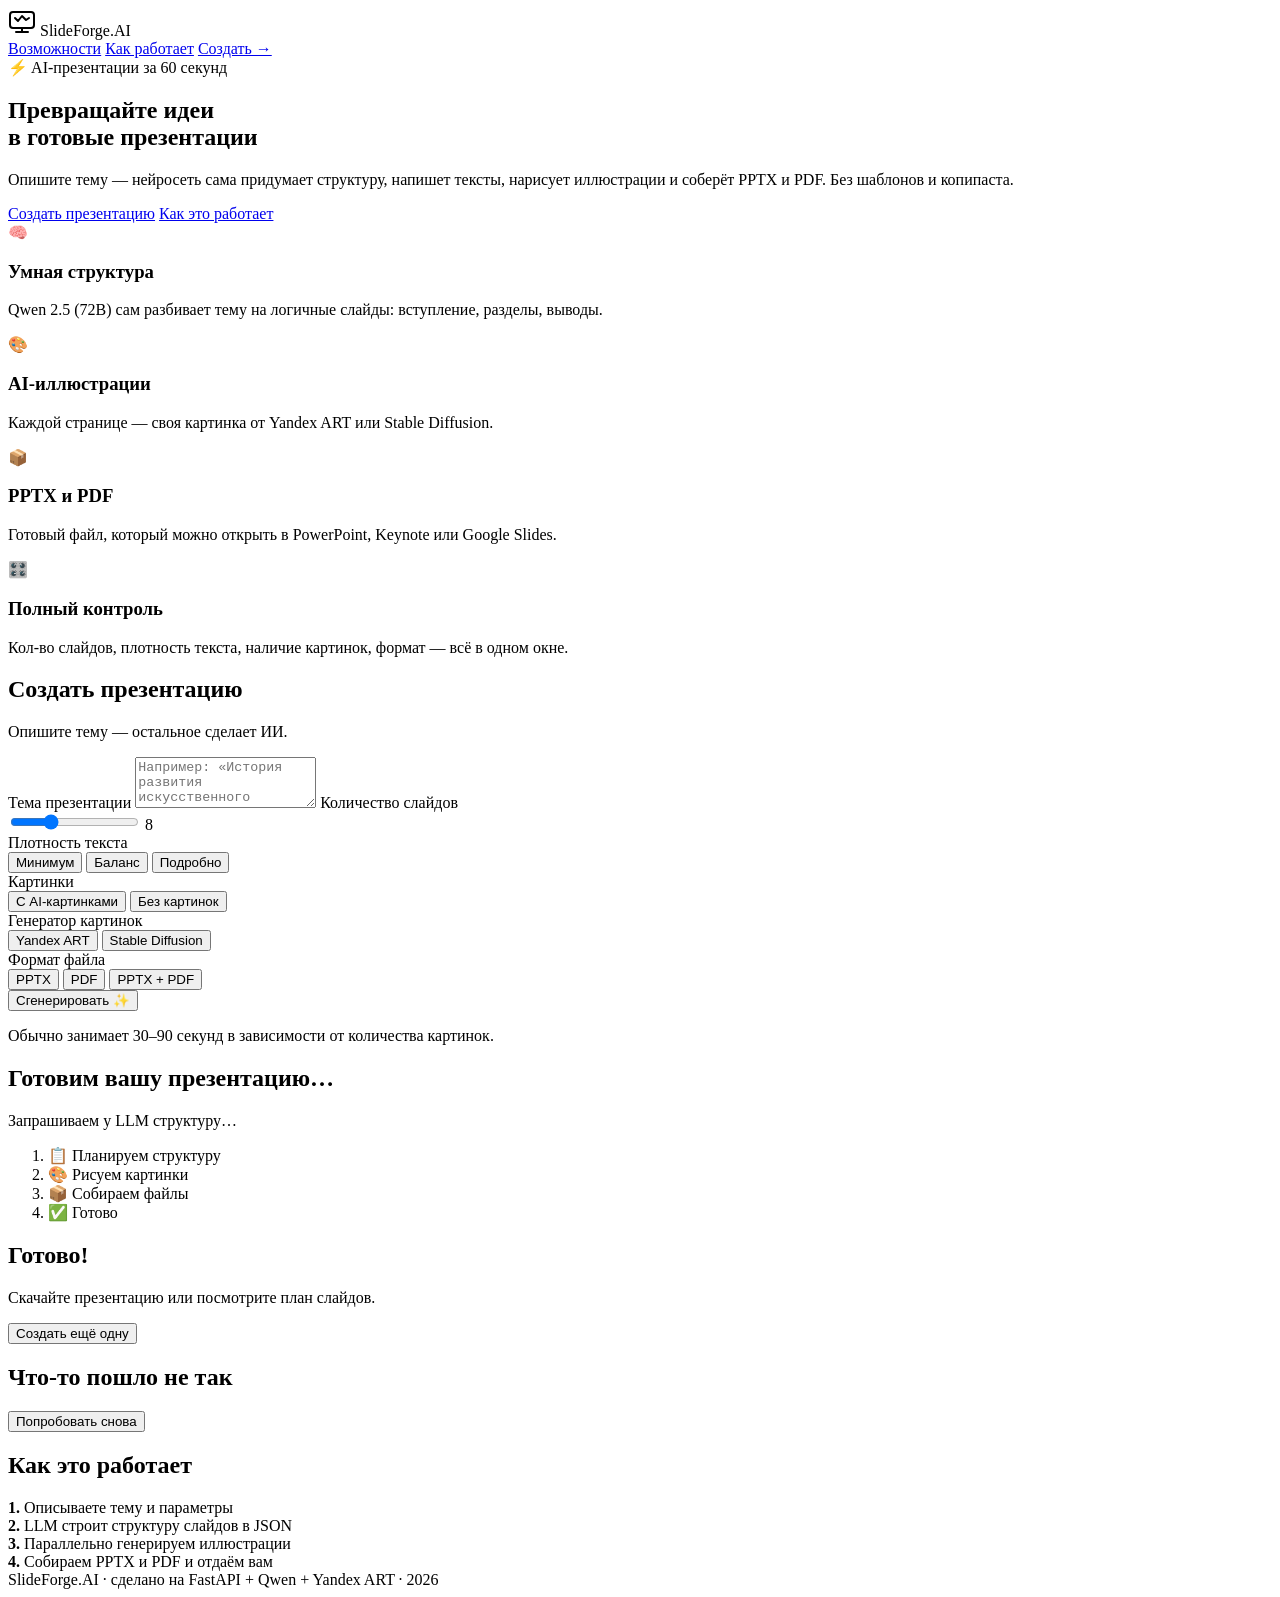
==== frontend/index.html @ f3ceb41b "FullProject" ====
<!DOCTYPE html>
<html lang="ru">
<head>
  <meta charset="UTF-8" />
  <meta name="viewport" content="width=device-width, initial-scale=1.0" />
  <title>SlideForge AI — генератор презентаций</title>
  <link rel="preconnect" href="https://fonts.googleapis.com" />
  <link rel="preconnect" href="https://fonts.gstatic.com" crossorigin />
  <link href="https://fonts.googleapis.com/css2?family=Inter:wght@400;500;600;700;800&display=swap" rel="stylesheet" />
  <link rel="stylesheet" href="/styles.css" />
</head>
<body>
  <div class="bg-blob blob-1"></div>
  <div class="bg-blob blob-2"></div>
  <div class="bg-blob blob-3"></div>

  <header class="top">
    <div class="brand">
      <div class="logo">
        <svg width="28" height="28" viewBox="0 0 28 28" fill="none">
          <rect x="2" y="4" width="24" height="16" rx="3" stroke="currentColor" stroke-width="2"/>
          <path d="M8 24h12" stroke="currentColor" stroke-width="2" stroke-linecap="round"/>
          <path d="M14 20v4" stroke="currentColor" stroke-width="2" stroke-linecap="round"/>
          <path d="M7 10l3 3 4-5 4 4 3-2" stroke="currentColor" stroke-width="2" stroke-linecap="round" stroke-linejoin="round"/>
        </svg>
        <span>SlideForge<span class="dot">.</span>AI</span>
      </div>
    </div>
    <nav class="nav">
      <a href="#features">Возможности</a>
      <a href="#how">Как работает</a>
      <a href="#generator" class="cta-link">Создать →</a>
    </nav>
  </header>

  <main>
    <section class="hero">
      <div class="hero-badge">⚡ AI-презентации за 60 секунд</div>
      <h1 class="hero-title">
        Превращайте идеи<br/>
        в <span class="grad">готовые презентации</span>
      </h1>
      <p class="hero-sub">
        Опишите тему — нейросеть сама придумает структуру, напишет тексты,
        нарисует иллюстрации и соберёт PPTX и PDF. Без шаблонов и копипаста.
      </p>
      <div class="hero-cta">
        <a href="#generator" class="btn btn-primary">Создать презентацию</a>
        <a href="#how" class="btn btn-ghost">Как это работает</a>
      </div>
    </section>

    <section id="features" class="features">
      <div class="feat">
        <div class="feat-ic">🧠</div>
        <h3>Умная структура</h3>
        <p>Qwen 2.5 (72B) сам разбивает тему на логичные слайды: вступление, разделы, выводы.</p>
      </div>
      <div class="feat">
        <div class="feat-ic">🎨</div>
        <h3>AI-иллюстрации</h3>
        <p>Каждой странице — своя картинка от Yandex ART или Stable Diffusion.</p>
      </div>
      <div class="feat">
        <div class="feat-ic">📦</div>
        <h3>PPTX и PDF</h3>
        <p>Готовый файл, который можно открыть в PowerPoint, Keynote или Google Slides.</p>
      </div>
      <div class="feat">
        <div class="feat-ic">🎛️</div>
        <h3>Полный контроль</h3>
        <p>Кол-во слайдов, плотность текста, наличие картинок, формат — всё в одном окне.</p>
      </div>
    </section>

    <section id="generator" class="generator">
      <div class="card">
        <div class="card-head">
          <h2>Создать презентацию</h2>
          <p>Опишите тему — остальное сделает ИИ.</p>
        </div>

        <form id="gen-form" class="form">
          <label class="field full">
            <span class="lbl">Тема презентации</span>
            <textarea
              id="prompt"
              name="prompt"
              rows="3"
              maxlength="2000"
              placeholder="Например: «История развития искусственного интеллекта от Тьюринга до GPT-5»"
              required></textarea>
          </label>

          <label class="field">
            <span class="lbl">Количество слайдов</span>
            <div class="slider-row">
              <input id="n_slides" name="n_slides" type="range" min="3" max="20" step="1" value="8" />
              <span id="n_slides_val" class="slider-val">8</span>
            </div>
          </label>

          <label class="field">
            <span class="lbl">Плотность текста</span>
            <div class="seg" data-name="text_density">
              <button type="button" data-value="minimal">Минимум</button>
              <button type="button" data-value="balanced" class="active">Баланс</button>
              <button type="button" data-value="detailed">Подробно</button>
            </div>
          </label>

          <label class="field">
            <span class="lbl">Картинки</span>
            <div class="seg" data-name="images_mode">
              <button type="button" data-value="with-images" class="active">С AI-картинками</button>
              <button type="button" data-value="no-images">Без картинок</button>
            </div>
          </label>

          <label class="field">
            <span class="lbl">Генератор картинок</span>
            <div class="seg" data-name="image_backend">
              <button type="button" data-value="yandex-art" class="active">Yandex ART</button>
              <button type="button" data-value="sd">Stable Diffusion</button>
            </div>
          </label>

          <label class="field">
            <span class="lbl">Формат файла</span>
            <div class="seg" data-name="output_format">
              <button type="button" data-value="pptx">PPTX</button>
              <button type="button" data-value="pdf">PDF</button>
              <button type="button" data-value="both" class="active">PPTX + PDF</button>
            </div>
          </label>

          <div class="actions full">
            <button type="submit" class="btn btn-primary big" id="submit-btn">
              <span class="btn-text">Сгенерировать ✨</span>
            </button>
            <p class="hint">Обычно занимает 30–90 секунд в зависимости от количества картинок.</p>
          </div>
        </form>
      </div>

      <div id="progress-card" class="card progress-card hidden">
        <div class="card-head">
          <h2 id="progress-title">Готовим вашу презентацию…</h2>
          <p id="progress-msg">Запрашиваем у LLM структуру…</p>
        </div>
        <div class="bar"><div class="bar-fill" id="bar-fill"></div></div>
        <ol class="steps" id="steps">
          <li data-stage="planning">📋 Планируем структуру</li>
          <li data-stage="images">🎨 Рисуем картинки</li>
          <li data-stage="rendering">📦 Собираем файлы</li>
          <li data-stage="done">✅ Готово</li>
        </ol>
      </div>

      <div id="result-card" class="card result-card hidden">
        <div class="card-head">
          <h2 id="result-title">Готово!</h2>
          <p id="result-sub">Скачайте презентацию или посмотрите план слайдов.</p>
        </div>
        <div class="downloads" id="downloads"></div>
        <div class="outline" id="outline"></div>
        <button class="btn btn-ghost" id="restart-btn">Создать ещё одну</button>
      </div>

      <div id="error-card" class="card error-card hidden">
        <h2>Что-то пошло не так</h2>
        <p id="error-msg"></p>
        <button class="btn btn-ghost" id="retry-btn">Попробовать снова</button>
      </div>
    </section>

    <section id="how" class="how">
      <h2>Как это работает</h2>
      <div class="how-grid">
        <div class="step"><b>1.</b> Описываете тему и параметры</div>
        <div class="step"><b>2.</b> LLM строит структуру слайдов в JSON</div>
        <div class="step"><b>3.</b> Параллельно генерируем иллюстрации</div>
        <div class="step"><b>4.</b> Собираем PPTX и PDF и отдаём вам</div>
      </div>
    </section>
  </main>

  <footer>
    <span>SlideForge.AI · сделано на FastAPI + Qwen + Yandex ART · 2026</span>
  </footer>

  <script src="/app.js"></script>
</body>
</html>
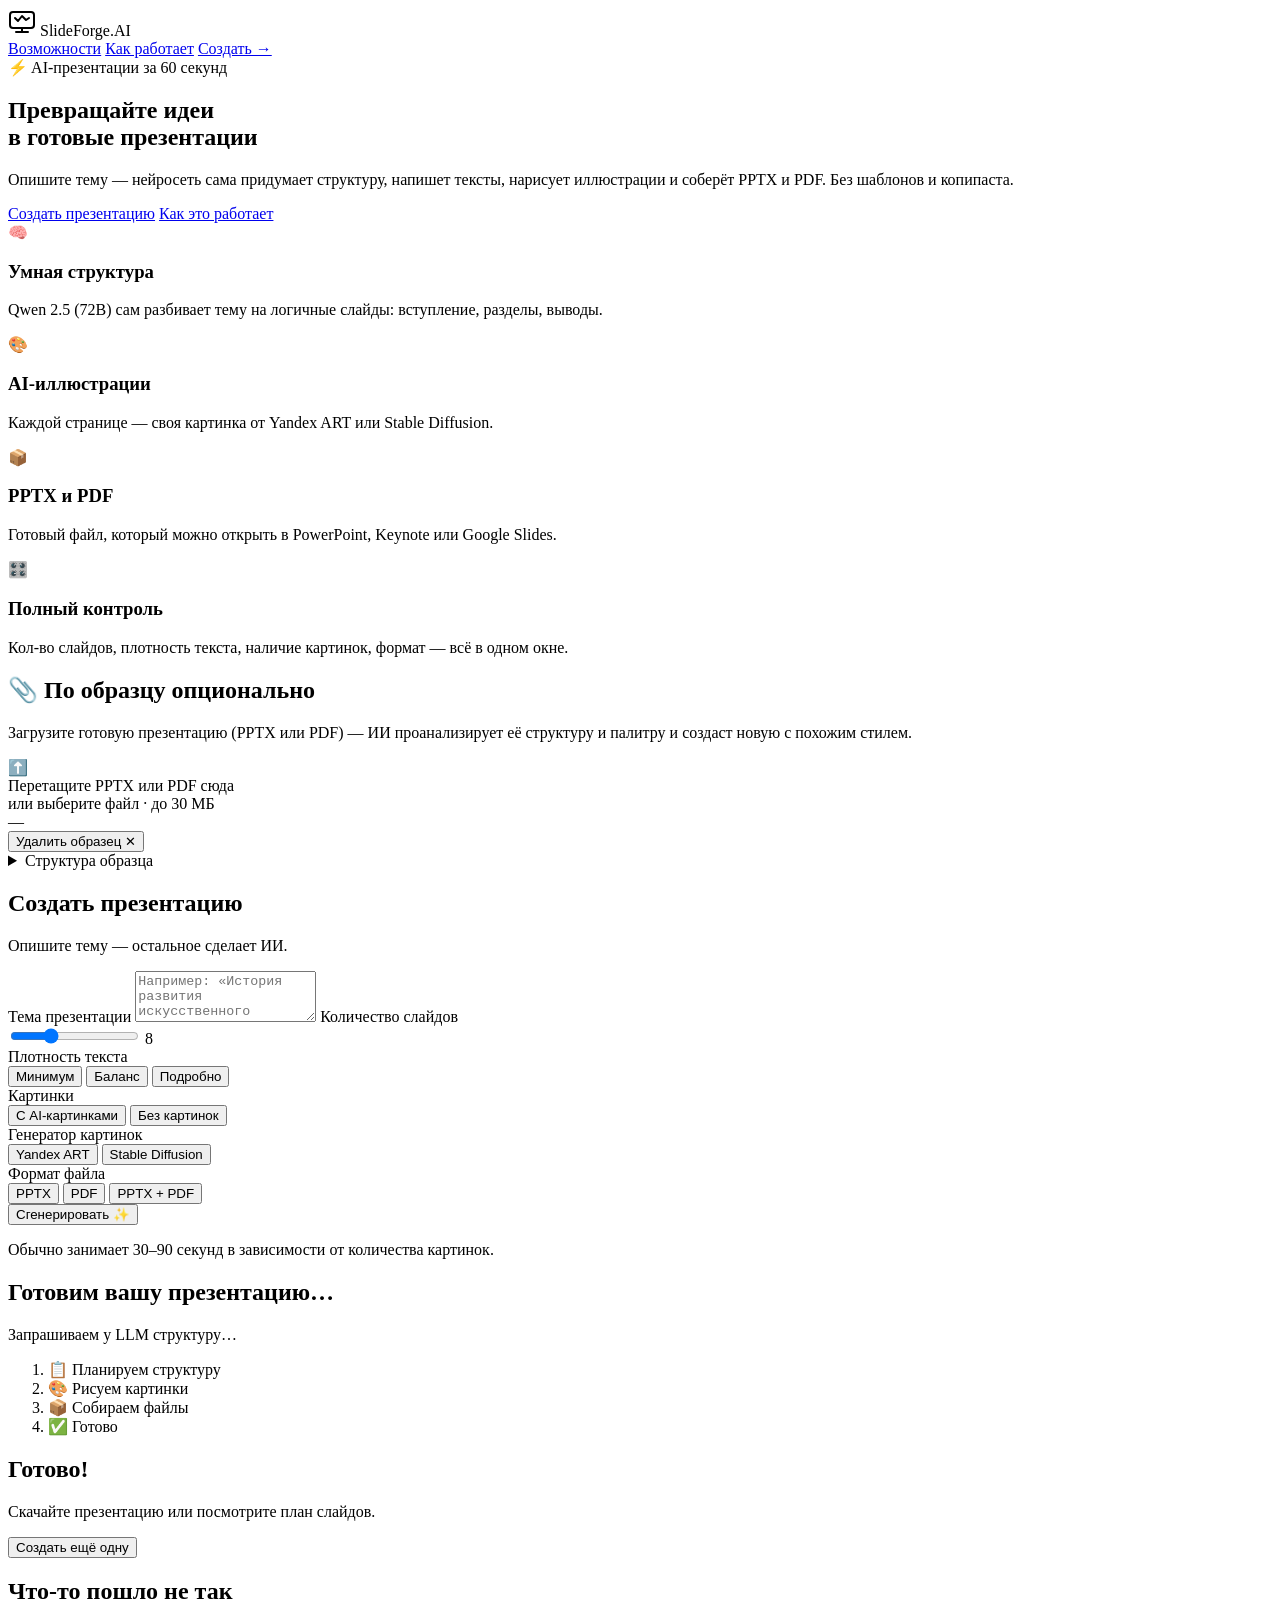
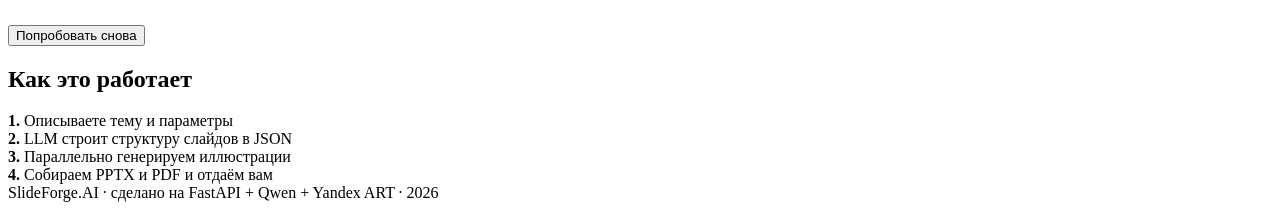
==== commit 21bd27d1: "Add sample-based presentation generation mode. Enable uploading PPTX/PDF references, analyze their s" ====
--- a/frontend/index.html
+++ b/frontend/index.html
@@ -74,10 +74,41 @@
     </section>
 
     <section id="generator" class="generator">
+      <div class="card sample-card" id="sample-card">
+        <div class="card-head">
+          <h2>📎 По образцу <span class="badge-soft">опционально</span></h2>
+          <p>Загрузите готовую презентацию (PPTX или PDF) — ИИ проанализирует её структуру и палитру и создаст новую с похожим стилем.</p>
+        </div>
+
+        <div id="dropzone" class="dropzone">
+          <input type="file" id="sample-file" accept=".pptx,.pdf,application/vnd.openxmlformats-officedocument.presentationml.presentation,application/pdf" hidden />
+          <div class="dz-inner">
+            <div class="dz-icon">⬆️</div>
+            <div class="dz-title">Перетащите PPTX или PDF сюда</div>
+            <div class="dz-sub">или <span class="dz-pick">выберите файл</span> · до 30 МБ</div>
+          </div>
+        </div>
+
+        <div id="sample-status" class="sample-status hidden"></div>
+
+        <div id="sample-preview" class="sample-preview hidden">
+          <div class="sp-row">
+            <div class="sp-name" id="sp-name">—</div>
+            <button type="button" class="sp-remove" id="sample-remove">Удалить образец ✕</button>
+          </div>
+          <div class="sp-stats" id="sp-stats"></div>
+          <div class="sp-palette" id="sp-palette"></div>
+          <details class="sp-outline">
+            <summary>Структура образца</summary>
+            <div id="sp-outline-body"></div>
+          </details>
+        </div>
+      </div>
+
       <div class="card">
         <div class="card-head">
           <h2>Создать презентацию</h2>
-          <p>Опишите тему — остальное сделает ИИ.</p>
+          <p id="gen-card-sub">Опишите тему — остальное сделает ИИ.</p>
         </div>
 
         <form id="gen-form" class="form">
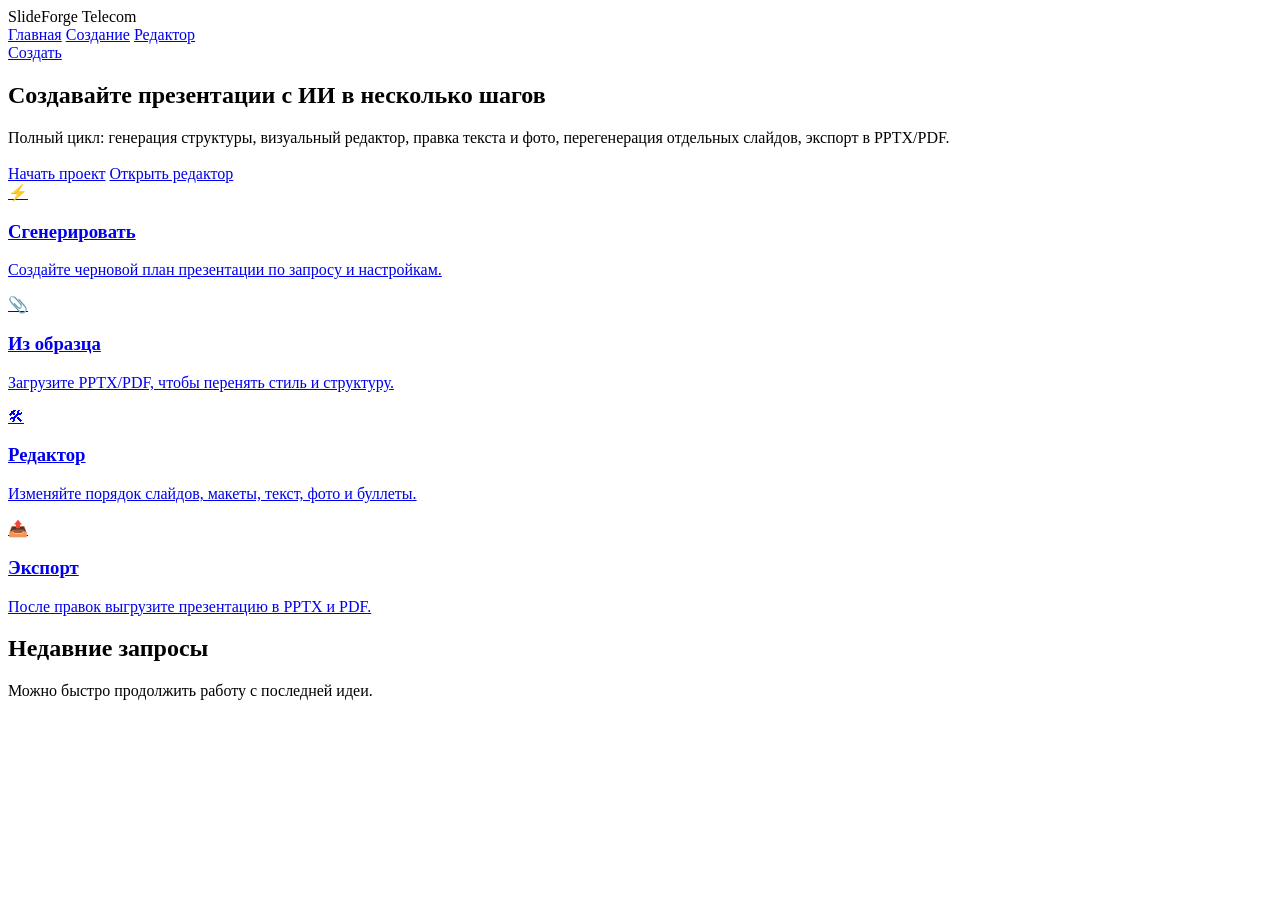
==== commit 400ff80e: "Align editor preview with final slide rendering. Update the frontend to keep slide navigation on the" ====
--- a/frontend/index.html
+++ b/frontend/index.html
@@ -1,225 +1,92 @@
-<!DOCTYPE html>
+﻿<!DOCTYPE html>
 <html lang="ru">
 <head>
   <meta charset="UTF-8" />
   <meta name="viewport" content="width=device-width, initial-scale=1.0" />
-  <title>SlideForge AI — генератор презентаций</title>
+  <title>SlideForge AI - Главная</title>
   <link rel="preconnect" href="https://fonts.googleapis.com" />
   <link rel="preconnect" href="https://fonts.gstatic.com" crossorigin />
-  <link href="https://fonts.googleapis.com/css2?family=Inter:wght@400;500;600;700;800&display=swap" rel="stylesheet" />
+  <link href="https://fonts.googleapis.com/css2?family=Manrope:wght@400;500;600;700;800&display=swap" rel="stylesheet" />
   <link rel="stylesheet" href="/styles.css" />
 </head>
 <body>
-  <div class="bg-blob blob-1"></div>
-  <div class="bg-blob blob-2"></div>
-  <div class="bg-blob blob-3"></div>
-
-  <header class="top">
-    <div class="brand">
-      <div class="logo">
-        <svg width="28" height="28" viewBox="0 0 28 28" fill="none">
-          <rect x="2" y="4" width="24" height="16" rx="3" stroke="currentColor" stroke-width="2"/>
-          <path d="M8 24h12" stroke="currentColor" stroke-width="2" stroke-linecap="round"/>
-          <path d="M14 20v4" stroke="currentColor" stroke-width="2" stroke-linecap="round"/>
-          <path d="M7 10l3 3 4-5 4 4 3-2" stroke="currentColor" stroke-width="2" stroke-linecap="round" stroke-linejoin="round"/>
-        </svg>
-        <span>SlideForge<span class="dot">.</span>AI</span>
-      </div>
+  <header class="site-header">
+    <div class="container header-row">
+      <div class="brand"><span class="brand-mark"></span><span>SlideForge Telecom</span></div>
+      <nav class="top-nav">
+        <a href="/">Главная</a>
+        <a href="/create.html">Создание</a>
+        <a href="/editor.html">Редактор</a>
+      </nav>
+      <a class="header-cta" href="/create.html">Создать</a>
     </div>
-    <nav class="nav">
-      <a href="#features">Возможности</a>
-      <a href="#how">Как работает</a>
-      <a href="#generator" class="cta-link">Создать →</a>
-    </nav>
   </header>
 
-  <main>
+  <main class="page container">
     <section class="hero">
-      <div class="hero-badge">⚡ AI-презентации за 60 секунд</div>
-      <h1 class="hero-title">
-        Превращайте идеи<br/>
-        в <span class="grad">готовые презентации</span>
-      </h1>
-      <p class="hero-sub">
-        Опишите тему — нейросеть сама придумает структуру, напишет тексты,
-        нарисует иллюстрации и соберёт PPTX и PDF. Без шаблонов и копипаста.
-      </p>
-      <div class="hero-cta">
-        <a href="#generator" class="btn btn-primary">Создать презентацию</a>
-        <a href="#how" class="btn btn-ghost">Как это работает</a>
+      <h1>Создавайте презентации с ИИ в несколько шагов</h1>
+      <p>Полный цикл: генерация структуры, визуальный редактор, правка текста и фото, перегенерация отдельных слайдов, экспорт в PPTX/PDF.</p>
+      <div class="actions" style="margin-top:18px">
+        <a class="btn btn-primary" href="/create.html">Начать проект</a>
+        <a class="btn btn-secondary" href="/editor.html">Открыть редактор</a>
       </div>
     </section>
 
-    <section id="features" class="features">
-      <div class="feat">
-        <div class="feat-ic">🧠</div>
-        <h3>Умная структура</h3>
-        <p>Qwen 2.5 (72B) сам разбивает тему на логичные слайды: вступление, разделы, выводы.</p>
-      </div>
-      <div class="feat">
-        <div class="feat-ic">🎨</div>
-        <h3>AI-иллюстрации</h3>
-        <p>Каждой странице — своя картинка от Yandex ART или Stable Diffusion.</p>
-      </div>
-      <div class="feat">
-        <div class="feat-ic">📦</div>
-        <h3>PPTX и PDF</h3>
-        <p>Готовый файл, который можно открыть в PowerPoint, Keynote или Google Slides.</p>
-      </div>
-      <div class="feat">
-        <div class="feat-ic">🎛️</div>
-        <h3>Полный контроль</h3>
-        <p>Кол-во слайдов, плотность текста, наличие картинок, формат — всё в одном окне.</p>
-      </div>
+    <section class="action-grid">
+      <a class="action-card" href="/create.html">
+        <div class="action-badge">⚡</div>
+        <h3>Сгенерировать</h3>
+        <p>Создайте черновой план презентации по запросу и настройкам.</p>
+      </a>
+      <a class="action-card" href="/create.html#sample">
+        <div class="action-badge">📎</div>
+        <h3>Из образца</h3>
+        <p>Загрузите PPTX/PDF, чтобы перенять стиль и структуру.</p>
+      </a>
+      <a class="action-card" href="/editor.html">
+        <div class="action-badge">🛠</div>
+        <h3>Редактор</h3>
+        <p>Изменяйте порядок слайдов, макеты, текст, фото и буллеты.</p>
+      </a>
+      <a class="action-card" href="/create.html">
+        <div class="action-badge">📤</div>
+        <h3>Экспорт</h3>
+        <p>После правок выгрузите презентацию в PPTX и PDF.</p>
+      </a>
     </section>
 
-    <section id="generator" class="generator">
-      <div class="card sample-card" id="sample-card">
-        <div class="card-head">
-          <h2>📎 По образцу <span class="badge-soft">опционально</span></h2>
-          <p>Загрузите готовую презентацию (PPTX или PDF) — ИИ проанализирует её структуру и палитру и создаст новую с похожим стилем.</p>
-        </div>
-
-        <div id="dropzone" class="dropzone">
-          <input type="file" id="sample-file" accept=".pptx,.pdf,application/vnd.openxmlformats-officedocument.presentationml.presentation,application/pdf" hidden />
-          <div class="dz-inner">
-            <div class="dz-icon">⬆️</div>
-            <div class="dz-title">Перетащите PPTX или PDF сюда</div>
-            <div class="dz-sub">или <span class="dz-pick">выберите файл</span> · до 30 МБ</div>
-          </div>
-        </div>
-
-        <div id="sample-status" class="sample-status hidden"></div>
-
-        <div id="sample-preview" class="sample-preview hidden">
-          <div class="sp-row">
-            <div class="sp-name" id="sp-name">—</div>
-            <button type="button" class="sp-remove" id="sample-remove">Удалить образец ✕</button>
-          </div>
-          <div class="sp-stats" id="sp-stats"></div>
-          <div class="sp-palette" id="sp-palette"></div>
-          <details class="sp-outline">
-            <summary>Структура образца</summary>
-            <div id="sp-outline-body"></div>
-          </details>
+    <section class="panel">
+      <div class="panel-head">
+        <div>
+          <h2>Недавние запросы</h2>
+          <p>Можно быстро продолжить работу с последней идеи.</p>
         </div>
       </div>
-
-      <div class="card">
-        <div class="card-head">
-          <h2>Создать презентацию</h2>
-          <p id="gen-card-sub">Опишите тему — остальное сделает ИИ.</p>
-        </div>
-
-        <form id="gen-form" class="form">
-          <label class="field full">
-            <span class="lbl">Тема презентации</span>
-            <textarea
-              id="prompt"
-              name="prompt"
-              rows="3"
-              maxlength="2000"
-              placeholder="Например: «История развития искусственного интеллекта от Тьюринга до GPT-5»"
-              required></textarea>
-          </label>
-
-          <label class="field">
-            <span class="lbl">Количество слайдов</span>
-            <div class="slider-row">
-              <input id="n_slides" name="n_slides" type="range" min="3" max="20" step="1" value="8" />
-              <span id="n_slides_val" class="slider-val">8</span>
-            </div>
-          </label>
-
-          <label class="field">
-            <span class="lbl">Плотность текста</span>
-            <div class="seg" data-name="text_density">
-              <button type="button" data-value="minimal">Минимум</button>
-              <button type="button" data-value="balanced" class="active">Баланс</button>
-              <button type="button" data-value="detailed">Подробно</button>
-            </div>
-          </label>
-
-          <label class="field">
-            <span class="lbl">Картинки</span>
-            <div class="seg" data-name="images_mode">
-              <button type="button" data-value="with-images" class="active">С AI-картинками</button>
-              <button type="button" data-value="no-images">Без картинок</button>
-            </div>
-          </label>
-
-          <label class="field">
-            <span class="lbl">Генератор картинок</span>
-            <div class="seg" data-name="image_backend">
-              <button type="button" data-value="yandex-art" class="active">Yandex ART</button>
-              <button type="button" data-value="sd">Stable Diffusion</button>
-            </div>
-          </label>
-
-          <label class="field">
-            <span class="lbl">Формат файла</span>
-            <div class="seg" data-name="output_format">
-              <button type="button" data-value="pptx">PPTX</button>
-              <button type="button" data-value="pdf">PDF</button>
-              <button type="button" data-value="both" class="active">PPTX + PDF</button>
-            </div>
-          </label>
-
-          <div class="actions full">
-            <button type="submit" class="btn btn-primary big" id="submit-btn">
-              <span class="btn-text">Сгенерировать ✨</span>
-            </button>
-            <p class="hint">Обычно занимает 30–90 секунд в зависимости от количества картинок.</p>
-          </div>
-        </form>
-      </div>
-
-      <div id="progress-card" class="card progress-card hidden">
-        <div class="card-head">
-          <h2 id="progress-title">Готовим вашу презентацию…</h2>
-          <p id="progress-msg">Запрашиваем у LLM структуру…</p>
-        </div>
-        <div class="bar"><div class="bar-fill" id="bar-fill"></div></div>
-        <ol class="steps" id="steps">
-          <li data-stage="planning">📋 Планируем структуру</li>
-          <li data-stage="images">🎨 Рисуем картинки</li>
-          <li data-stage="rendering">📦 Собираем файлы</li>
-          <li data-stage="done">✅ Готово</li>
-        </ol>
-      </div>
-
-      <div id="result-card" class="card result-card hidden">
-        <div class="card-head">
-          <h2 id="result-title">Готово!</h2>
-          <p id="result-sub">Скачайте презентацию или посмотрите план слайдов.</p>
-        </div>
-        <div class="downloads" id="downloads"></div>
-        <div class="outline" id="outline"></div>
-        <button class="btn btn-ghost" id="restart-btn">Создать ещё одну</button>
-      </div>
-
-      <div id="error-card" class="card error-card hidden">
-        <h2>Что-то пошло не так</h2>
-        <p id="error-msg"></p>
-        <button class="btn btn-ghost" id="retry-btn">Попробовать снова</button>
-      </div>
-    </section>
-
-    <section id="how" class="how">
-      <h2>Как это работает</h2>
-      <div class="how-grid">
-        <div class="step"><b>1.</b> Описываете тему и параметры</div>
-        <div class="step"><b>2.</b> LLM строит структуру слайдов в JSON</div>
-        <div class="step"><b>3.</b> Параллельно генерируем иллюстрации</div>
-        <div class="step"><b>4.</b> Собираем PPTX и PDF и отдаём вам</div>
-      </div>
+      <div id="recent-list" class="recent-list"></div>
     </section>
   </main>
 
-  <footer>
-    <span>SlideForge.AI · сделано на FastAPI + Qwen + Yandex ART · 2026</span>
-  </footer>
-
-  <script src="/app.js"></script>
+  <script src="/shared.js"></script>
+  <script>
+    (function () {
+      const listEl = document.getElementById('recent-list');
+      const items = window.SF.loadRecentPrompts();
+      if (!items.length) {
+        listEl.innerHTML = '<div class="recent-item"><small>Пока нет сохраненных запросов</small></div>';
+        return;
+      }
+      listEl.innerHTML = '';
+      items.forEach((q) => {
+        const div = document.createElement('div');
+        div.className = 'recent-item';
+        div.innerHTML = `<div>${window.SF.escapeHtml(q)}</div><small>Нажмите, чтобы продолжить</small>`;
+        div.addEventListener('click', () => {
+          sessionStorage.setItem('sf.prefill.prompt', q);
+          location.href = '/create.html';
+        });
+        listEl.appendChild(div);
+      });
+    })();
+  </script>
 </body>
 </html>
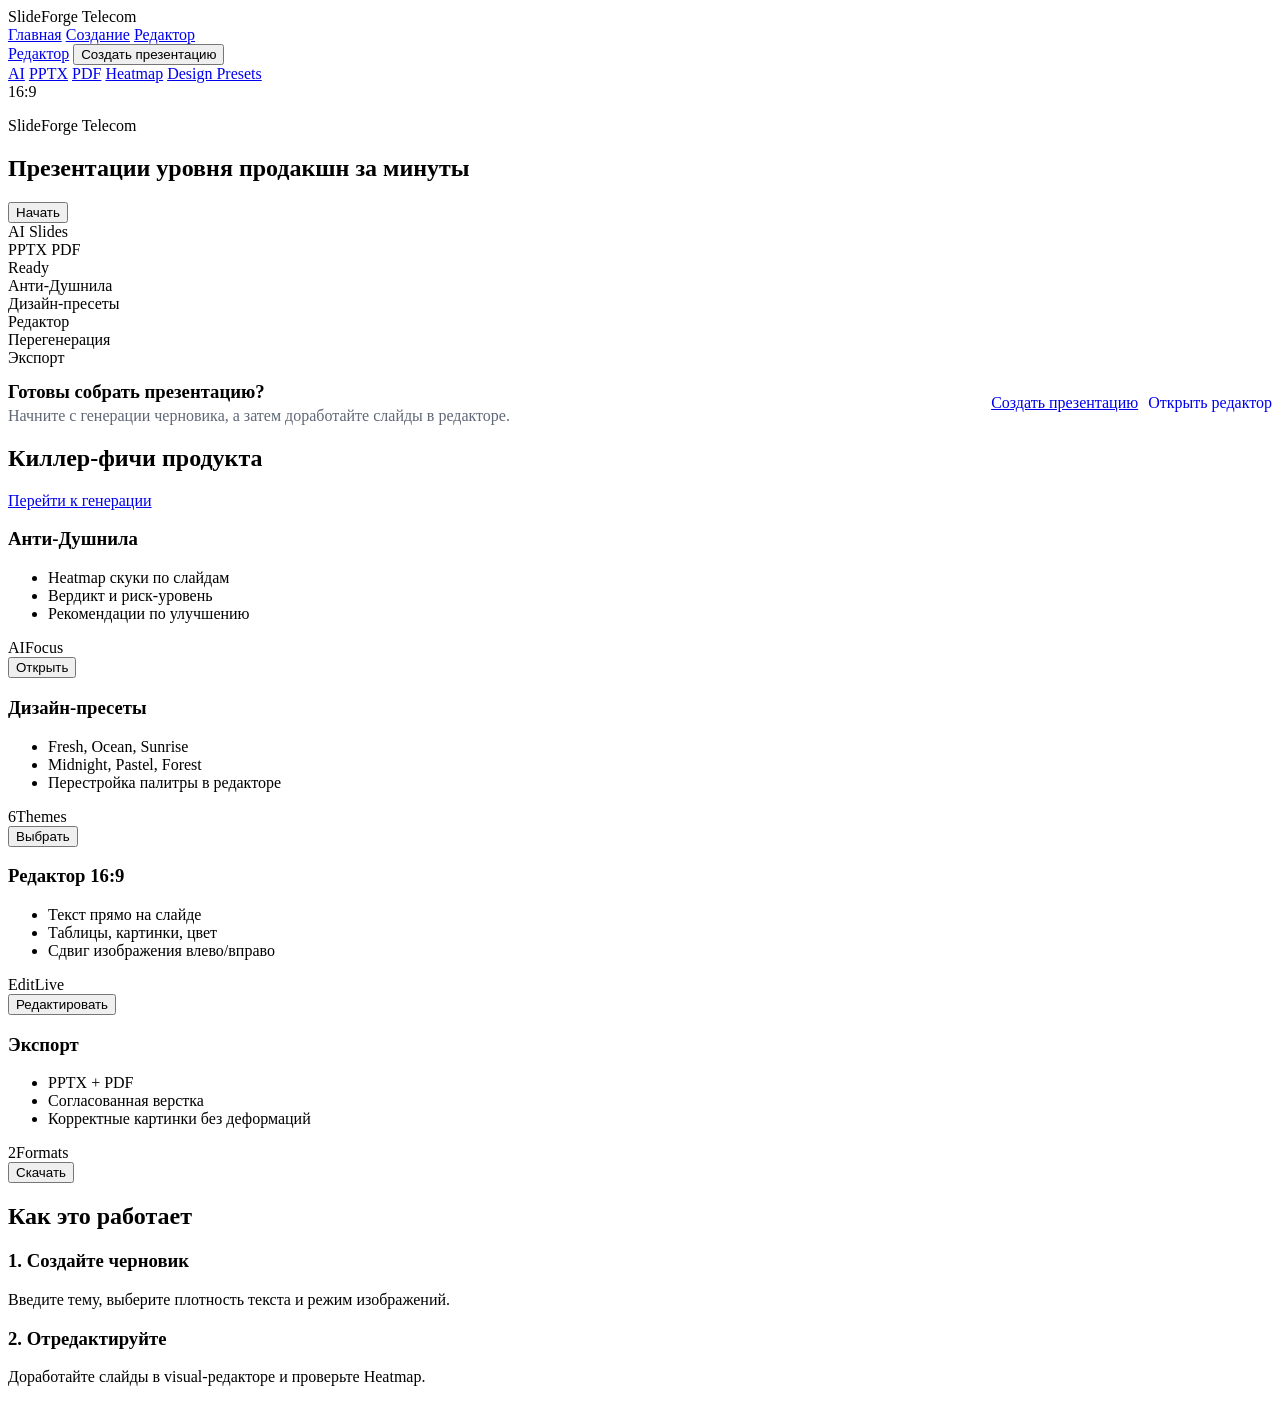
==== commit c16d50a7: "Unify app pages with main visual style and add Render deploy guide. This aligns create/editor/export" ====
--- a/frontend/index.html
+++ b/frontend/index.html
@@ -1,92 +1,141 @@
-﻿<!DOCTYPE html>
+<!DOCTYPE html>
 <html lang="ru">
 <head>
   <meta charset="UTF-8" />
   <meta name="viewport" content="width=device-width, initial-scale=1.0" />
-  <title>SlideForge AI - Главная</title>
+  <title>SlideForge Telecom</title>
   <link rel="preconnect" href="https://fonts.googleapis.com" />
   <link rel="preconnect" href="https://fonts.gstatic.com" crossorigin />
   <link href="https://fonts.googleapis.com/css2?family=Manrope:wght@400;500;600;700;800&display=swap" rel="stylesheet" />
-  <link rel="stylesheet" href="/styles.css" />
+  <link rel="stylesheet" href="/styles.css?v=sf-rt-layout-1" />
 </head>
-<body>
-  <header class="site-header">
-    <div class="container header-row">
-      <div class="brand"><span class="brand-mark"></span><span>SlideForge Telecom</span></div>
-      <nav class="top-nav">
-        <a href="/">Главная</a>
-        <a href="/create.html">Создание</a>
-        <a href="/editor.html">Редактор</a>
+<body class="rt-page">
+  <header class="rt-header">
+    <div class="rt-wrap rt-topline">
+      <div class="rt-logo">SlideForge Telecom</div>
+      <nav class="rt-mini-nav">
+        <a href="/">&#x413;&#x43B;&#x430;&#x432;&#x43D;&#x430;&#x44F;</a>
+        <a href="/create.html">&#x421;&#x43E;&#x437;&#x434;&#x430;&#x43D;&#x438;&#x435;</a>
+        <a href="/editor.html">&#x420;&#x435;&#x434;&#x430;&#x43A;&#x442;&#x43E;&#x440;</a>
       </nav>
-      <a class="header-cta" href="/create.html">Создать</a>
+      <div class="rt-top-actions">
+        <a href="/editor.html">&#x420;&#x435;&#x434;&#x430;&#x43A;&#x442;&#x43E;&#x440;</a>
+        <button class="rt-login" onclick="location.href='/create.html'">&#x421;&#x43E;&#x437;&#x434;&#x430;&#x442;&#x44C; &#x43F;&#x440;&#x435;&#x437;&#x435;&#x43D;&#x442;&#x430;&#x446;&#x438;&#x44E;</button>
+      </div>
+    </div>
+    <div class="rt-wrap rt-main-nav-row">
+      <nav class="rt-main-nav">
+        <a href="#">AI</a>
+        <a href="#">PPTX</a>
+        <a href="#">PDF</a>
+        <a href="#">Heatmap</a>
+        <a href="#">Design Presets</a>
+      </nav>
+      <div class="rt-city">16:9</div>
     </div>
   </header>
 
-  <main class="page container">
-    <section class="hero">
-      <h1>Создавайте презентации с ИИ в несколько шагов</h1>
-      <p>Полный цикл: генерация структуры, визуальный редактор, правка текста и фото, перегенерация отдельных слайдов, экспорт в PPTX/PDF.</p>
-      <div class="actions" style="margin-top:18px">
-        <a class="btn btn-primary" href="/create.html">Начать проект</a>
-        <a class="btn btn-secondary" href="/editor.html">Открыть редактор</a>
+  <main class="rt-wrap rt-main">
+    <section class="rt-hero">
+      <div class="rt-hero-content">
+        <p class="rt-eyebrow">SlideForge Telecom</p>
+        <h1>&#x41F;&#x440;&#x435;&#x437;&#x435;&#x43D;&#x442;&#x430;&#x446;&#x438;&#x438; &#x443;&#x440;&#x43E;&#x432;&#x43D;&#x44F; &#x43F;&#x440;&#x43E;&#x434;&#x430;&#x43A;&#x448;&#x43D; &#x437;&#x430; &#x43C;&#x438;&#x43D;&#x443;&#x442;&#x44B;</h1>
+        <button class="rt-orange-btn">&#x41D;&#x430;&#x447;&#x430;&#x442;&#x44C;</button>
+      </div>
+      <div class="rt-hero-visual">
+        <div class="rt-phone-card">
+          <div class="rt-phone-top">AI Slides</div>
+          <div class="rt-phone-badges">
+            <span>PPTX</span>
+            <span>PDF</span>
+          </div>
+          <div class="rt-phone-price">Ready</div>
+        </div>
+      </div>
+      <div class="rt-hero-tabs">
+        <div class="rt-tab">&#x410;&#x43D;&#x442;&#x438;-&#x414;&#x443;&#x448;&#x43D;&#x438;&#x43B;&#x430;</div>
+        <div class="rt-tab active">&#x414;&#x438;&#x437;&#x430;&#x439;&#x43D;-&#x43F;&#x440;&#x435;&#x441;&#x435;&#x442;&#x44B;</div>
+        <div class="rt-tab">&#x420;&#x435;&#x434;&#x430;&#x43A;&#x442;&#x43E;&#x440;</div>
+        <div class="rt-tab">&#x41F;&#x435;&#x440;&#x435;&#x433;&#x435;&#x43D;&#x435;&#x440;&#x430;&#x446;&#x438;&#x44F;</div>
+        <div class="rt-tab">&#x42D;&#x43A;&#x441;&#x43F;&#x43E;&#x440;&#x442;</div>
       </div>
     </section>
 
-    <section class="action-grid">
-      <a class="action-card" href="/create.html">
-        <div class="action-badge">⚡</div>
-        <h3>Сгенерировать</h3>
-        <p>Создайте черновой план презентации по запросу и настройкам.</p>
-      </a>
-      <a class="action-card" href="/create.html#sample">
-        <div class="action-badge">📎</div>
-        <h3>Из образца</h3>
-        <p>Загрузите PPTX/PDF, чтобы перенять стиль и структуру.</p>
-      </a>
-      <a class="action-card" href="/editor.html">
-        <div class="action-badge">🛠</div>
-        <h3>Редактор</h3>
-        <p>Изменяйте порядок слайдов, макеты, текст, фото и буллеты.</p>
-      </a>
-      <a class="action-card" href="/create.html">
-        <div class="action-badge">📤</div>
-        <h3>Экспорт</h3>
-        <p>После правок выгрузите презентацию в PPTX и PDF.</p>
-      </a>
+    <section class="rt-section" style="margin-top:14px">
+      <div class="rt-pay-card" style="display:flex;align-items:center;justify-content:space-between;gap:14px;flex-wrap:wrap">
+        <div>
+          <h3 style="margin:0 0 4px">&#x413;&#x43E;&#x442;&#x43E;&#x432;&#x44B; &#x441;&#x43E;&#x431;&#x440;&#x430;&#x442;&#x44C; &#x43F;&#x440;&#x435;&#x437;&#x435;&#x43D;&#x442;&#x430;&#x446;&#x438;&#x44E;?</h3>
+          <p style="margin:0;color:#5f6776">&#x41D;&#x430;&#x447;&#x43D;&#x438;&#x442;&#x435; &#x441; &#x433;&#x435;&#x43D;&#x435;&#x440;&#x430;&#x446;&#x438;&#x438; &#x447;&#x435;&#x440;&#x43D;&#x43E;&#x432;&#x438;&#x43A;&#x430;, &#x430; &#x437;&#x430;&#x442;&#x435;&#x43C; &#x434;&#x43E;&#x440;&#x430;&#x431;&#x43E;&#x442;&#x430;&#x439;&#x442;&#x435; &#x441;&#x43B;&#x430;&#x439;&#x434;&#x44B; &#x432; &#x440;&#x435;&#x434;&#x430;&#x43A;&#x442;&#x43E;&#x440;&#x435;.</p>
+        </div>
+        <div style="display:flex;gap:10px;flex-wrap:wrap">
+          <a href="/create.html" class="rt-orange-btn" style="display:inline-block">&#x421;&#x43E;&#x437;&#x434;&#x430;&#x442;&#x44C; &#x43F;&#x440;&#x435;&#x437;&#x435;&#x43D;&#x442;&#x430;&#x446;&#x438;&#x44E;</a>
+          <a href="/editor.html" class="rt-outline-btn" style="display:inline-block;text-decoration:none">&#x41E;&#x442;&#x43A;&#x440;&#x44B;&#x442;&#x44C; &#x440;&#x435;&#x434;&#x430;&#x43A;&#x442;&#x43E;&#x440;</a>
+        </div>
+      </div>
     </section>
 
-    <section class="panel">
-      <div class="panel-head">
-        <div>
-          <h2>Недавние запросы</h2>
-          <p>Можно быстро продолжить работу с последней идеи.</p>
+    <section class="rt-section">
+      <div class="rt-section-title-row">
+        <h2>&#x41A;&#x438;&#x43B;&#x43B;&#x435;&#x440;-&#x444;&#x438;&#x447;&#x438; &#x43F;&#x440;&#x43E;&#x434;&#x443;&#x43A;&#x442;&#x430;</h2>
+        <a href="/create.html" class="rt-link-orange">&#x41F;&#x435;&#x440;&#x435;&#x439;&#x442;&#x438; &#x43A; &#x433;&#x435;&#x43D;&#x435;&#x440;&#x430;&#x446;&#x438;&#x438;</a>
+      </div>
+      <div class="rt-cards-row">
+        <article class="rt-tariff-card">
+          <h3>&#x410;&#x43D;&#x442;&#x438;-&#x414;&#x443;&#x448;&#x43D;&#x438;&#x43B;&#x430;</h3>
+          <ul>
+            <li>Heatmap &#x441;&#x43A;&#x443;&#x43A;&#x438; &#x43F;&#x43E; &#x441;&#x43B;&#x430;&#x439;&#x434;&#x430;&#x43C;</li>
+            <li>&#x412;&#x435;&#x440;&#x434;&#x438;&#x43A;&#x442; &#x438; &#x440;&#x438;&#x441;&#x43A;-&#x443;&#x440;&#x43E;&#x432;&#x435;&#x43D;&#x44C;</li>
+            <li>&#x420;&#x435;&#x43A;&#x43E;&#x43C;&#x435;&#x43D;&#x434;&#x430;&#x446;&#x438;&#x438; &#x43F;&#x43E; &#x443;&#x43B;&#x443;&#x447;&#x448;&#x435;&#x43D;&#x438;&#x44E;</li>
+          </ul>
+          <div class="rt-price"><span>AI</span>Focus</div>
+          <button class="rt-gradient-btn">&#x41E;&#x442;&#x43A;&#x440;&#x44B;&#x442;&#x44C;</button>
+        </article>
+        <article class="rt-tariff-card">
+          <h3>&#x414;&#x438;&#x437;&#x430;&#x439;&#x43D;-&#x43F;&#x440;&#x435;&#x441;&#x435;&#x442;&#x44B;</h3>
+          <ul>
+            <li>Fresh, Ocean, Sunrise</li>
+            <li>Midnight, Pastel, Forest</li>
+            <li>&#x41F;&#x435;&#x440;&#x435;&#x441;&#x442;&#x440;&#x43E;&#x439;&#x43A;&#x430; &#x43F;&#x430;&#x43B;&#x438;&#x442;&#x440;&#x44B; &#x432; &#x440;&#x435;&#x434;&#x430;&#x43A;&#x442;&#x43E;&#x440;&#x435;</li>
+          </ul>
+          <div class="rt-price"><span>6</span>Themes</div>
+          <button class="rt-gradient-btn">&#x412;&#x44B;&#x431;&#x440;&#x430;&#x442;&#x44C;</button>
+        </article>
+        <article class="rt-tariff-card dark">
+          <h3>&#x420;&#x435;&#x434;&#x430;&#x43A;&#x442;&#x43E;&#x440; 16:9</h3>
+          <ul>
+            <li>&#x422;&#x435;&#x43A;&#x441;&#x442; &#x43F;&#x440;&#x44F;&#x43C;&#x43E; &#x43D;&#x430; &#x441;&#x43B;&#x430;&#x439;&#x434;&#x435;</li>
+            <li>&#x422;&#x430;&#x431;&#x43B;&#x438;&#x446;&#x44B;, &#x43A;&#x430;&#x440;&#x442;&#x438;&#x43D;&#x43A;&#x438;, &#x446;&#x432;&#x435;&#x442;</li>
+            <li>&#x421;&#x434;&#x432;&#x438;&#x433; &#x438;&#x437;&#x43E;&#x431;&#x440;&#x430;&#x436;&#x435;&#x43D;&#x438;&#x44F; &#x432;&#x43B;&#x435;&#x432;&#x43E;/&#x432;&#x43F;&#x440;&#x430;&#x432;&#x43E;</li>
+          </ul>
+          <div class="rt-price"><span>Edit</span>Live</div>
+          <button class="rt-gradient-btn">&#x420;&#x435;&#x434;&#x430;&#x43A;&#x442;&#x438;&#x440;&#x43E;&#x432;&#x430;&#x442;&#x44C;</button>
+        </article>
+        <article class="rt-tariff-card">
+          <h3>&#x42D;&#x43A;&#x441;&#x43F;&#x43E;&#x440;&#x442;</h3>
+          <ul>
+            <li>PPTX + PDF</li>
+            <li>&#x421;&#x43E;&#x433;&#x43B;&#x430;&#x441;&#x43E;&#x432;&#x430;&#x43D;&#x43D;&#x430;&#x44F; &#x432;&#x435;&#x440;&#x441;&#x442;&#x43A;&#x430;</li>
+            <li>&#x41A;&#x43E;&#x440;&#x440;&#x435;&#x43A;&#x442;&#x43D;&#x44B;&#x435; &#x43A;&#x430;&#x440;&#x442;&#x438;&#x43D;&#x43A;&#x438; &#x431;&#x435;&#x437; &#x434;&#x435;&#x444;&#x43E;&#x440;&#x43C;&#x430;&#x446;&#x438;&#x439;</li>
+          </ul>
+          <div class="rt-price"><span>2</span>Formats</div>
+          <button class="rt-gradient-btn">&#x421;&#x43A;&#x430;&#x447;&#x430;&#x442;&#x44C;</button>
+        </article>
+      </div>
+    </section>
+
+    <section class="rt-payment rt-section">
+      <h2>&#x41A;&#x430;&#x43A; &#x44D;&#x442;&#x43E; &#x440;&#x430;&#x431;&#x43E;&#x442;&#x430;&#x435;&#x442;</h2>
+      <div class="rt-payment-grid">
+        <div class="rt-pay-card">
+          <h3>1. &#x421;&#x43E;&#x437;&#x434;&#x430;&#x439;&#x442;&#x435; &#x447;&#x435;&#x440;&#x43D;&#x43E;&#x432;&#x438;&#x43A;</h3>
+          <p>&#x412;&#x432;&#x435;&#x434;&#x438;&#x442;&#x435; &#x442;&#x435;&#x43C;&#x443;, &#x432;&#x44B;&#x431;&#x435;&#x440;&#x438;&#x442;&#x435; &#x43F;&#x43B;&#x43E;&#x442;&#x43D;&#x43E;&#x441;&#x442;&#x44C; &#x442;&#x435;&#x43A;&#x441;&#x442;&#x430; &#x438; &#x440;&#x435;&#x436;&#x438;&#x43C; &#x438;&#x437;&#x43E;&#x431;&#x440;&#x430;&#x436;&#x435;&#x43D;&#x438;&#x439;.</p>
+        </div>
+        <div class="rt-pay-card">
+          <h3>2. &#x41E;&#x442;&#x440;&#x435;&#x434;&#x430;&#x43A;&#x442;&#x438;&#x440;&#x443;&#x439;&#x442;&#x435;</h3>
+          <p>&#x414;&#x43E;&#x440;&#x430;&#x431;&#x43E;&#x442;&#x430;&#x439;&#x442;&#x435; &#x441;&#x43B;&#x430;&#x439;&#x434;&#x44B; &#x432; visual-&#x440;&#x435;&#x434;&#x430;&#x43A;&#x442;&#x43E;&#x440;&#x435; &#x438; &#x43F;&#x440;&#x43E;&#x432;&#x435;&#x440;&#x44C;&#x442;&#x435; Heatmap.</p>
         </div>
       </div>
-      <div id="recent-list" class="recent-list"></div>
     </section>
   </main>
-
-  <script src="/shared.js"></script>
-  <script>
-    (function () {
-      const listEl = document.getElementById('recent-list');
-      const items = window.SF.loadRecentPrompts();
-      if (!items.length) {
-        listEl.innerHTML = '<div class="recent-item"><small>Пока нет сохраненных запросов</small></div>';
-        return;
-      }
-      listEl.innerHTML = '';
-      items.forEach((q) => {
-        const div = document.createElement('div');
-        div.className = 'recent-item';
-        div.innerHTML = `<div>${window.SF.escapeHtml(q)}</div><small>Нажмите, чтобы продолжить</small>`;
-        div.addEventListener('click', () => {
-          sessionStorage.setItem('sf.prefill.prompt', q);
-          location.href = '/create.html';
-        });
-        listEl.appendChild(div);
-      });
-    })();
-  </script>
 </body>
 </html>
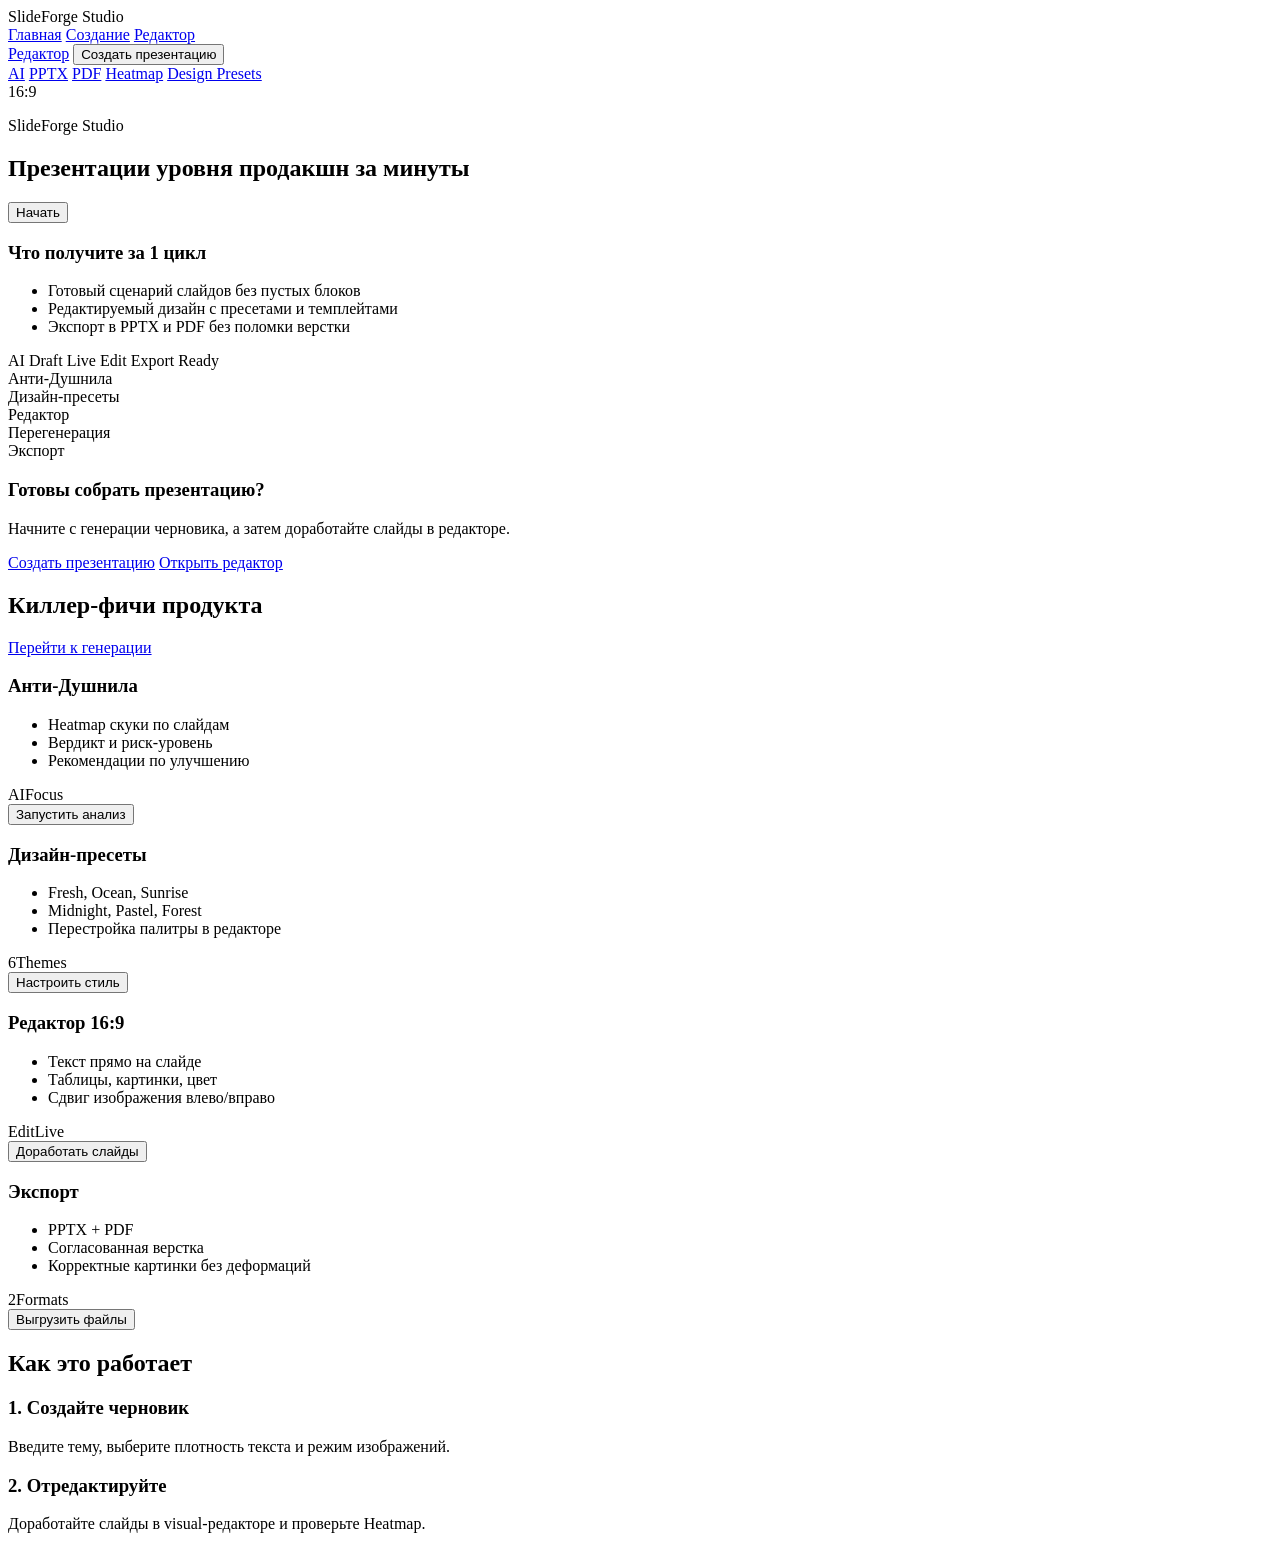
==== commit 49a2aa92: "Refine homepage messaging and spacing hierarchy. Replace confusing hero visual with clear value summ" ====
--- a/frontend/index.html
+++ b/frontend/index.html
@@ -3,7 +3,7 @@
 <head>
   <meta charset="UTF-8" />
   <meta name="viewport" content="width=device-width, initial-scale=1.0" />
-  <title>SlideForge Telecom</title>
+  <title>SlideForge Studio</title>
   <link rel="preconnect" href="https://fonts.googleapis.com" />
   <link rel="preconnect" href="https://fonts.gstatic.com" crossorigin />
   <link href="https://fonts.googleapis.com/css2?family=Manrope:wght@400;500;600;700;800&display=swap" rel="stylesheet" />
@@ -12,7 +12,7 @@
 <body class="rt-page">
   <header class="rt-header">
     <div class="rt-wrap rt-topline">
-      <div class="rt-logo">SlideForge Telecom</div>
+      <div class="rt-logo">SlideForge Studio</div>
       <nav class="rt-mini-nav">
         <a href="/">&#x413;&#x43B;&#x430;&#x432;&#x43D;&#x430;&#x44F;</a>
         <a href="/create.html">&#x421;&#x43E;&#x437;&#x434;&#x430;&#x43D;&#x438;&#x435;</a>
@@ -38,18 +38,23 @@
   <main class="rt-wrap rt-main">
     <section class="rt-hero">
       <div class="rt-hero-content">
-        <p class="rt-eyebrow">SlideForge Telecom</p>
+        <p class="rt-eyebrow">SlideForge Studio</p>
         <h1>&#x41F;&#x440;&#x435;&#x437;&#x435;&#x43D;&#x442;&#x430;&#x446;&#x438;&#x438; &#x443;&#x440;&#x43E;&#x432;&#x43D;&#x44F; &#x43F;&#x440;&#x43E;&#x434;&#x430;&#x43A;&#x448;&#x43D; &#x437;&#x430; &#x43C;&#x438;&#x43D;&#x443;&#x442;&#x44B;</h1>
         <button class="rt-orange-btn">&#x41D;&#x430;&#x447;&#x430;&#x442;&#x44C;</button>
       </div>
       <div class="rt-hero-visual">
-        <div class="rt-phone-card">
-          <div class="rt-phone-top">AI Slides</div>
-          <div class="rt-phone-badges">
-            <span>PPTX</span>
-            <span>PDF</span>
+        <div class="rt-hero-value">
+          <h3>&#x427;&#x442;&#x43E; &#x43F;&#x43E;&#x43B;&#x443;&#x447;&#x438;&#x442;&#x435; &#x437;&#x430; 1 &#x446;&#x438;&#x43A;&#x43B;</h3>
+          <ul>
+            <li>&#x413;&#x43E;&#x442;&#x43E;&#x432;&#x44B;&#x439; &#x441;&#x446;&#x435;&#x43D;&#x430;&#x440;&#x438;&#x439; &#x441;&#x43B;&#x430;&#x439;&#x434;&#x43E;&#x432; &#x431;&#x435;&#x437; &#x43F;&#x443;&#x441;&#x442;&#x44B;&#x445; &#x431;&#x43B;&#x43E;&#x43A;&#x43E;&#x432;</li>
+            <li>&#x420;&#x435;&#x434;&#x430;&#x43A;&#x442;&#x438;&#x440;&#x443;&#x435;&#x43C;&#x44B;&#x439; &#x434;&#x438;&#x437;&#x430;&#x439;&#x43D; &#x441; &#x43F;&#x440;&#x435;&#x441;&#x435;&#x442;&#x430;&#x43C;&#x438; &#x438; &#x442;&#x435;&#x43C;&#x43F;&#x43B;&#x435;&#x439;&#x442;&#x430;&#x43C;&#x438;</li>
+            <li>&#x42D;&#x43A;&#x441;&#x43F;&#x43E;&#x440;&#x442; &#x432; PPTX &#x438; PDF &#x431;&#x435;&#x437; &#x43F;&#x43E;&#x43B;&#x43E;&#x43C;&#x43A;&#x438; &#x432;&#x435;&#x440;&#x441;&#x442;&#x43A;&#x438;</li>
+          </ul>
+          <div class="rt-hero-value-badges">
+            <span>AI Draft</span>
+            <span>Live Edit</span>
+            <span>Export Ready</span>
           </div>
-          <div class="rt-phone-price">Ready</div>
         </div>
       </div>
       <div class="rt-hero-tabs">
@@ -61,15 +66,15 @@
       </div>
     </section>
 
-    <section class="rt-section" style="margin-top:14px">
-      <div class="rt-pay-card" style="display:flex;align-items:center;justify-content:space-between;gap:14px;flex-wrap:wrap">
-        <div>
-          <h3 style="margin:0 0 4px">&#x413;&#x43E;&#x442;&#x43E;&#x432;&#x44B; &#x441;&#x43E;&#x431;&#x440;&#x430;&#x442;&#x44C; &#x43F;&#x440;&#x435;&#x437;&#x435;&#x43D;&#x442;&#x430;&#x446;&#x438;&#x44E;?</h3>
-          <p style="margin:0;color:#5f6776">&#x41D;&#x430;&#x447;&#x43D;&#x438;&#x442;&#x435; &#x441; &#x433;&#x435;&#x43D;&#x435;&#x440;&#x430;&#x446;&#x438;&#x438; &#x447;&#x435;&#x440;&#x43D;&#x43E;&#x432;&#x438;&#x43A;&#x430;, &#x430; &#x437;&#x430;&#x442;&#x435;&#x43C; &#x434;&#x43E;&#x440;&#x430;&#x431;&#x43E;&#x442;&#x430;&#x439;&#x442;&#x435; &#x441;&#x43B;&#x430;&#x439;&#x434;&#x44B; &#x432; &#x440;&#x435;&#x434;&#x430;&#x43A;&#x442;&#x43E;&#x440;&#x435;.</p>
+    <section class="rt-section rt-primary-cta-section">
+      <div class="rt-pay-card rt-primary-cta">
+        <div class="rt-primary-cta-text">
+          <h3>&#x413;&#x43E;&#x442;&#x43E;&#x432;&#x44B; &#x441;&#x43E;&#x431;&#x440;&#x430;&#x442;&#x44C; &#x43F;&#x440;&#x435;&#x437;&#x435;&#x43D;&#x442;&#x430;&#x446;&#x438;&#x44E;?</h3>
+          <p>&#x41D;&#x430;&#x447;&#x43D;&#x438;&#x442;&#x435; &#x441; &#x433;&#x435;&#x43D;&#x435;&#x440;&#x430;&#x446;&#x438;&#x438; &#x447;&#x435;&#x440;&#x43D;&#x43E;&#x432;&#x438;&#x43A;&#x430;, &#x430; &#x437;&#x430;&#x442;&#x435;&#x43C; &#x434;&#x43E;&#x440;&#x430;&#x431;&#x43E;&#x442;&#x430;&#x439;&#x442;&#x435; &#x441;&#x43B;&#x430;&#x439;&#x434;&#x44B; &#x432; &#x440;&#x435;&#x434;&#x430;&#x43A;&#x442;&#x43E;&#x440;&#x435;.</p>
         </div>
-        <div style="display:flex;gap:10px;flex-wrap:wrap">
-          <a href="/create.html" class="rt-orange-btn" style="display:inline-block">&#x421;&#x43E;&#x437;&#x434;&#x430;&#x442;&#x44C; &#x43F;&#x440;&#x435;&#x437;&#x435;&#x43D;&#x442;&#x430;&#x446;&#x438;&#x44E;</a>
-          <a href="/editor.html" class="rt-outline-btn" style="display:inline-block;text-decoration:none">&#x41E;&#x442;&#x43A;&#x440;&#x44B;&#x442;&#x44C; &#x440;&#x435;&#x434;&#x430;&#x43A;&#x442;&#x43E;&#x440;</a>
+        <div class="rt-primary-cta-actions">
+          <a href="/create.html" class="rt-orange-btn">&#x421;&#x43E;&#x437;&#x434;&#x430;&#x442;&#x44C; &#x43F;&#x440;&#x435;&#x437;&#x435;&#x43D;&#x442;&#x430;&#x446;&#x438;&#x44E;</a>
+          <a href="/editor.html" class="rt-outline-btn">&#x41E;&#x442;&#x43A;&#x440;&#x44B;&#x442;&#x44C; &#x440;&#x435;&#x434;&#x430;&#x43A;&#x442;&#x43E;&#x440;</a>
         </div>
       </div>
     </section>
@@ -88,7 +93,7 @@
             <li>&#x420;&#x435;&#x43A;&#x43E;&#x43C;&#x435;&#x43D;&#x434;&#x430;&#x446;&#x438;&#x438; &#x43F;&#x43E; &#x443;&#x43B;&#x443;&#x447;&#x448;&#x435;&#x43D;&#x438;&#x44E;</li>
           </ul>
           <div class="rt-price"><span>AI</span>Focus</div>
-          <button class="rt-gradient-btn">&#x41E;&#x442;&#x43A;&#x440;&#x44B;&#x442;&#x44C;</button>
+          <button class="rt-gradient-btn" onclick="location.href='/editor.html'">&#x417;&#x430;&#x43F;&#x443;&#x441;&#x442;&#x438;&#x442;&#x44C; &#x430;&#x43D;&#x430;&#x43B;&#x438;&#x437;</button>
         </article>
         <article class="rt-tariff-card">
           <h3>&#x414;&#x438;&#x437;&#x430;&#x439;&#x43D;-&#x43F;&#x440;&#x435;&#x441;&#x435;&#x442;&#x44B;</h3>
@@ -98,7 +103,7 @@
             <li>&#x41F;&#x435;&#x440;&#x435;&#x441;&#x442;&#x440;&#x43E;&#x439;&#x43A;&#x430; &#x43F;&#x430;&#x43B;&#x438;&#x442;&#x440;&#x44B; &#x432; &#x440;&#x435;&#x434;&#x430;&#x43A;&#x442;&#x43E;&#x440;&#x435;</li>
           </ul>
           <div class="rt-price"><span>6</span>Themes</div>
-          <button class="rt-gradient-btn">&#x412;&#x44B;&#x431;&#x440;&#x430;&#x442;&#x44C;</button>
+          <button class="rt-gradient-btn" onclick="location.href='/create.html'">&#x41D;&#x430;&#x441;&#x442;&#x440;&#x43E;&#x438;&#x442;&#x44C; &#x441;&#x442;&#x438;&#x43B;&#x44C;</button>
         </article>
         <article class="rt-tariff-card dark">
           <h3>&#x420;&#x435;&#x434;&#x430;&#x43A;&#x442;&#x43E;&#x440; 16:9</h3>
@@ -108,7 +113,7 @@
             <li>&#x421;&#x434;&#x432;&#x438;&#x433; &#x438;&#x437;&#x43E;&#x431;&#x440;&#x430;&#x436;&#x435;&#x43D;&#x438;&#x44F; &#x432;&#x43B;&#x435;&#x432;&#x43E;/&#x432;&#x43F;&#x440;&#x430;&#x432;&#x43E;</li>
           </ul>
           <div class="rt-price"><span>Edit</span>Live</div>
-          <button class="rt-gradient-btn">&#x420;&#x435;&#x434;&#x430;&#x43A;&#x442;&#x438;&#x440;&#x43E;&#x432;&#x430;&#x442;&#x44C;</button>
+          <button class="rt-gradient-btn" onclick="location.href='/editor.html'">&#x414;&#x43E;&#x440;&#x430;&#x431;&#x43E;&#x442;&#x430;&#x442;&#x44C; &#x441;&#x43B;&#x430;&#x439;&#x434;&#x44B;</button>
         </article>
         <article class="rt-tariff-card">
           <h3>&#x42D;&#x43A;&#x441;&#x43F;&#x43E;&#x440;&#x442;</h3>
@@ -118,7 +123,7 @@
             <li>&#x41A;&#x43E;&#x440;&#x440;&#x435;&#x43A;&#x442;&#x43D;&#x44B;&#x435; &#x43A;&#x430;&#x440;&#x442;&#x438;&#x43D;&#x43A;&#x438; &#x431;&#x435;&#x437; &#x434;&#x435;&#x444;&#x43E;&#x440;&#x43C;&#x430;&#x446;&#x438;&#x439;</li>
           </ul>
           <div class="rt-price"><span>2</span>Formats</div>
-          <button class="rt-gradient-btn">&#x421;&#x43A;&#x430;&#x447;&#x430;&#x442;&#x44C;</button>
+          <button class="rt-gradient-btn" onclick="location.href='/export.html'">&#x412;&#x44B;&#x433;&#x440;&#x443;&#x437;&#x438;&#x442;&#x44C; &#x444;&#x430;&#x439;&#x43B;&#x44B;</button>
         </article>
       </div>
     </section>
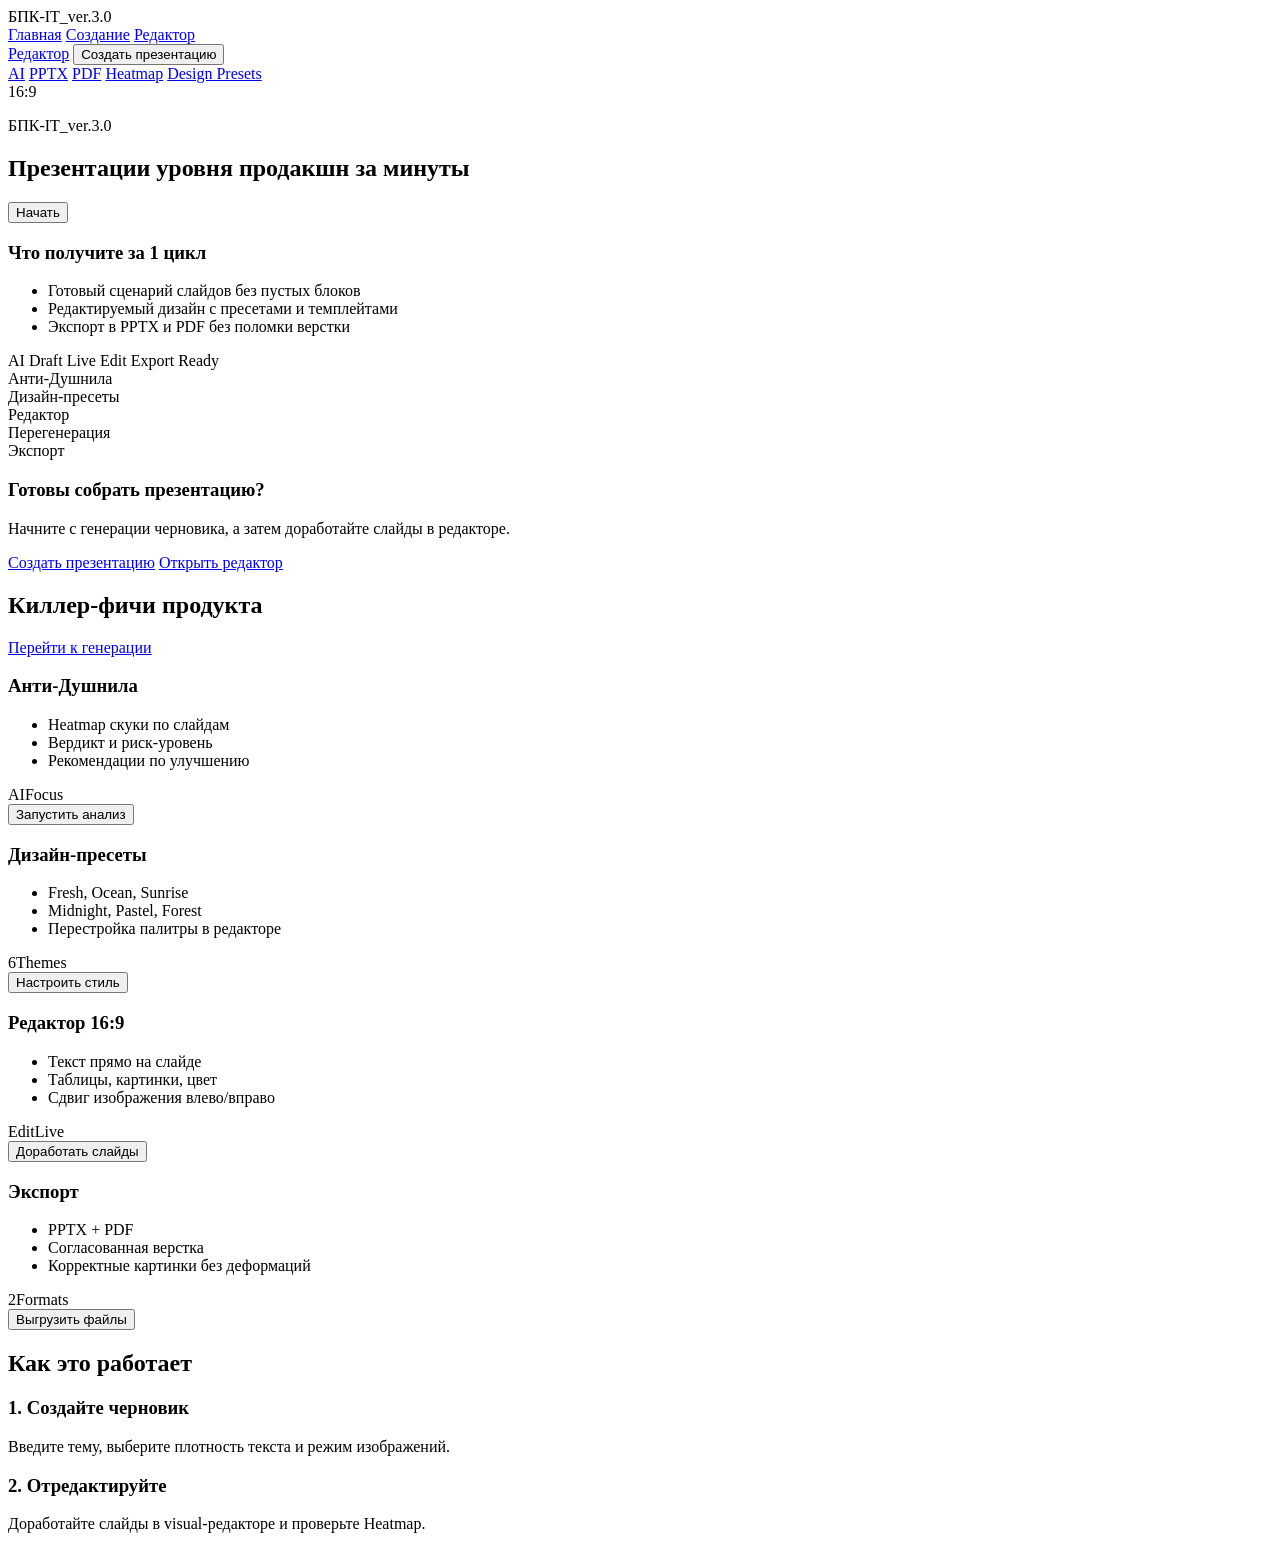
==== commit 06c8ba59: "БПК-IT v3.0: DOCX, брендинг, tech-stack, без Shuffle, gitignore Made-with: Cursor" ====
--- a/frontend/index.html
+++ b/frontend/index.html
@@ -3,7 +3,7 @@
 <head>
   <meta charset="UTF-8" />
   <meta name="viewport" content="width=device-width, initial-scale=1.0" />
-  <title>SlideForge Studio</title>
+  <title>БПК-IT_ver.3.0</title>
   <link rel="preconnect" href="https://fonts.googleapis.com" />
   <link rel="preconnect" href="https://fonts.gstatic.com" crossorigin />
   <link href="https://fonts.googleapis.com/css2?family=Manrope:wght@400;500;600;700;800&display=swap" rel="stylesheet" />
@@ -12,7 +12,7 @@
 <body class="rt-page">
   <header class="rt-header">
     <div class="rt-wrap rt-topline">
-      <div class="rt-logo">SlideForge Studio</div>
+      <div class="rt-logo">БПК-IT_ver.3.0</div>
       <nav class="rt-mini-nav">
         <a href="/">&#x413;&#x43B;&#x430;&#x432;&#x43D;&#x430;&#x44F;</a>
         <a href="/create.html">&#x421;&#x43E;&#x437;&#x434;&#x430;&#x43D;&#x438;&#x435;</a>
@@ -38,7 +38,7 @@
   <main class="rt-wrap rt-main">
     <section class="rt-hero">
       <div class="rt-hero-content">
-        <p class="rt-eyebrow">SlideForge Studio</p>
+        <p class="rt-eyebrow">БПК-IT_ver.3.0</p>
         <h1>&#x41F;&#x440;&#x435;&#x437;&#x435;&#x43D;&#x442;&#x430;&#x446;&#x438;&#x438; &#x443;&#x440;&#x43E;&#x432;&#x43D;&#x44F; &#x43F;&#x440;&#x43E;&#x434;&#x430;&#x43A;&#x448;&#x43D; &#x437;&#x430; &#x43C;&#x438;&#x43D;&#x443;&#x442;&#x44B;</h1>
         <button class="rt-orange-btn">&#x41D;&#x430;&#x447;&#x430;&#x442;&#x44C;</button>
       </div>
